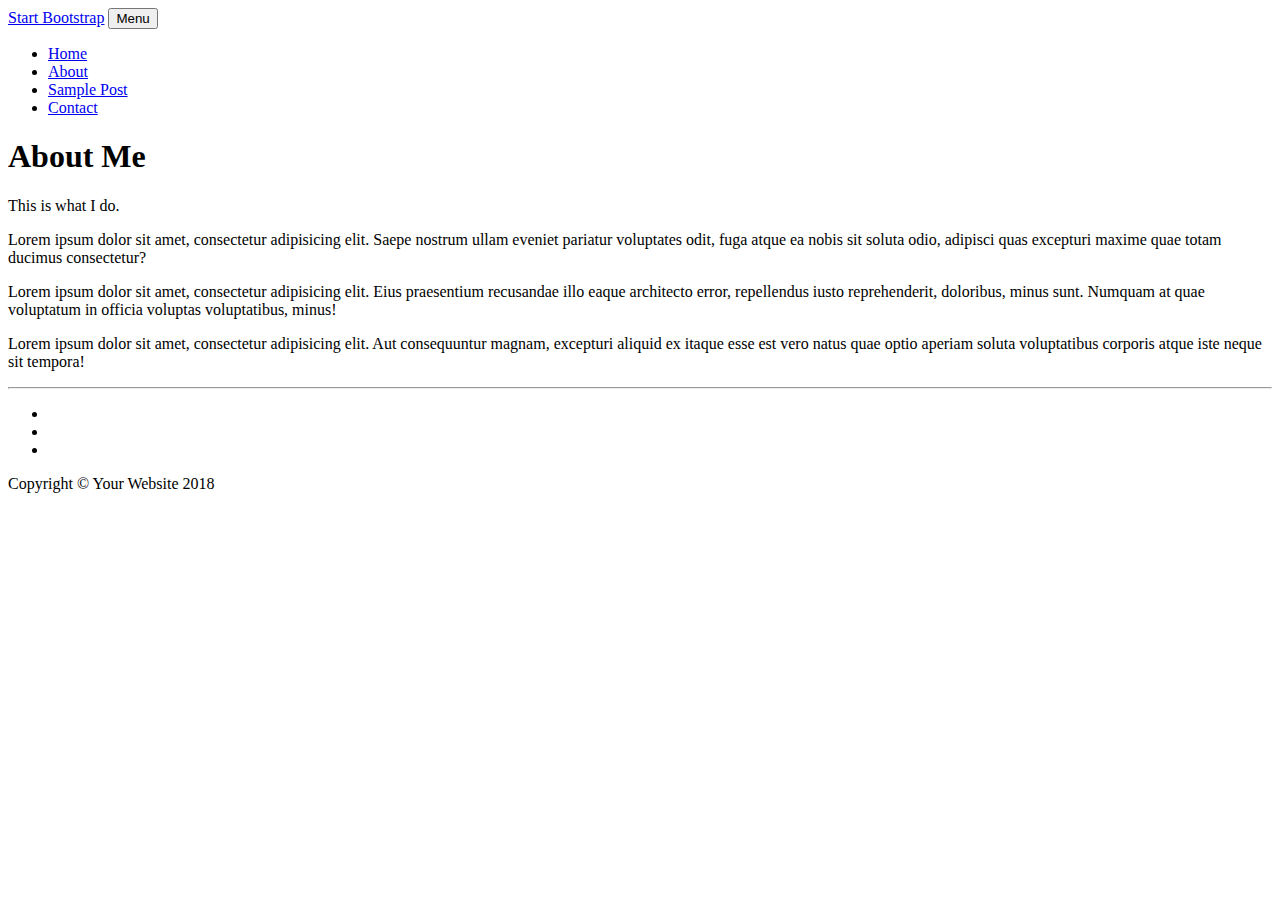
==== about.html @ 69140db0 "ad" ====
<!DOCTYPE html>
<html lang="en">

  <head>

    <meta charset="utf-8">
    <meta name="viewport" content="width=device-width, initial-scale=1, shrink-to-fit=no">
    <meta name="description" content="">
    <meta name="author" content="">

    <title>Clean Blog - Start Bootstrap Theme</title>

    <!-- Bootstrap core CSS -->
    <link href="vendor/bootstrap/css/bootstrap.min.css" rel="stylesheet">

    <!-- Custom fonts for this template -->
    <link href="vendor/font-awesome/css/font-awesome.min.css" rel="stylesheet" type="text/css">
    <link href='https://fonts.googleapis.com/css?family=Lora:400,700,400italic,700italic' rel='stylesheet' type='text/css'>
    <link href='https://fonts.googleapis.com/css?family=Open+Sans:300italic,400italic,600italic,700italic,800italic,400,300,600,700,800' rel='stylesheet' type='text/css'>

    <!-- Custom styles for this template -->
    <link href="css/clean-blog.min.css" rel="stylesheet">

  </head>

  <body>

    <!-- Navigation -->
    <nav class="navbar navbar-expand-lg navbar-light fixed-top" id="mainNav">
      <div class="container">
        <a class="navbar-brand" href="index.html">Start Bootstrap</a>
        <button class="navbar-toggler navbar-toggler-right" type="button" data-toggle="collapse" data-target="#navbarResponsive" aria-controls="navbarResponsive" aria-expanded="false" aria-label="Toggle navigation">
          Menu
          <i class="fa fa-bars"></i>
        </button>
        <div class="collapse navbar-collapse" id="navbarResponsive">
          <ul class="navbar-nav ml-auto">
            <li class="nav-item">
              <a class="nav-link" href="index.html">Home</a>
            </li>
            <li class="nav-item">
              <a class="nav-link" href="about.html">About</a>
            </li>
            <li class="nav-item">
              <a class="nav-link" href="post.html">Sample Post</a>
            </li>
            <li class="nav-item">
              <a class="nav-link" href="contact.html">Contact</a>
            </li>
          </ul>
        </div>
      </div>
    </nav>

    <!-- Page Header -->
    <header class="masthead" style="background-image: url('img/about-bg.jpg')">
      <div class="overlay"></div>
      <div class="container">
        <div class="row">
          <div class="col-lg-8 col-md-10 mx-auto">
            <div class="page-heading">
              <h1>About Me</h1>
              <span class="subheading">This is what I do.</span>
            </div>
          </div>
        </div>
      </div>
    </header>

    <!-- Main Content -->
    <div class="container">
      <div class="row">
        <div class="col-lg-8 col-md-10 mx-auto">
          <p>Lorem ipsum dolor sit amet, consectetur adipisicing elit. Saepe nostrum ullam eveniet pariatur voluptates odit, fuga atque ea nobis sit soluta odio, adipisci quas excepturi maxime quae totam ducimus consectetur?</p>
          <p>Lorem ipsum dolor sit amet, consectetur adipisicing elit. Eius praesentium recusandae illo eaque architecto error, repellendus iusto reprehenderit, doloribus, minus sunt. Numquam at quae voluptatum in officia voluptas voluptatibus, minus!</p>
          <p>Lorem ipsum dolor sit amet, consectetur adipisicing elit. Aut consequuntur magnam, excepturi aliquid ex itaque esse est vero natus quae optio aperiam soluta voluptatibus corporis atque iste neque sit tempora!</p>
        </div>
      </div>
    </div>

    <hr>

    <!-- Footer -->
    <footer>
      <div class="container">
        <div class="row">
          <div class="col-lg-8 col-md-10 mx-auto">
            <ul class="list-inline text-center">
              <li class="list-inline-item">
                <a href="#">
                  <span class="fa-stack fa-lg">
                    <i class="fa fa-circle fa-stack-2x"></i>
                    <i class="fa fa-twitter fa-stack-1x fa-inverse"></i>
                  </span>
                </a>
              </li>
              <li class="list-inline-item">
                <a href="#">
                  <span class="fa-stack fa-lg">
                    <i class="fa fa-circle fa-stack-2x"></i>
                    <i class="fa fa-facebook fa-stack-1x fa-inverse"></i>
                  </span>
                </a>
              </li>
              <li class="list-inline-item">
                <a href="#">
                  <span class="fa-stack fa-lg">
                    <i class="fa fa-circle fa-stack-2x"></i>
                    <i class="fa fa-github fa-stack-1x fa-inverse"></i>
                  </span>
                </a>
              </li>
            </ul>
            <p class="copyright text-muted">Copyright &copy; Your Website 2018</p>
          </div>
        </div>
      </div>
    </footer>

    <!-- Bootstrap core JavaScript -->
    <script src="vendor/jquery/jquery.min.js"></script>
    <script src="vendor/bootstrap/js/bootstrap.bundle.min.js"></script>

    <!-- Custom scripts for this template -->
    <script src="js/clean-blog.min.js"></script>

  </body>

</html>
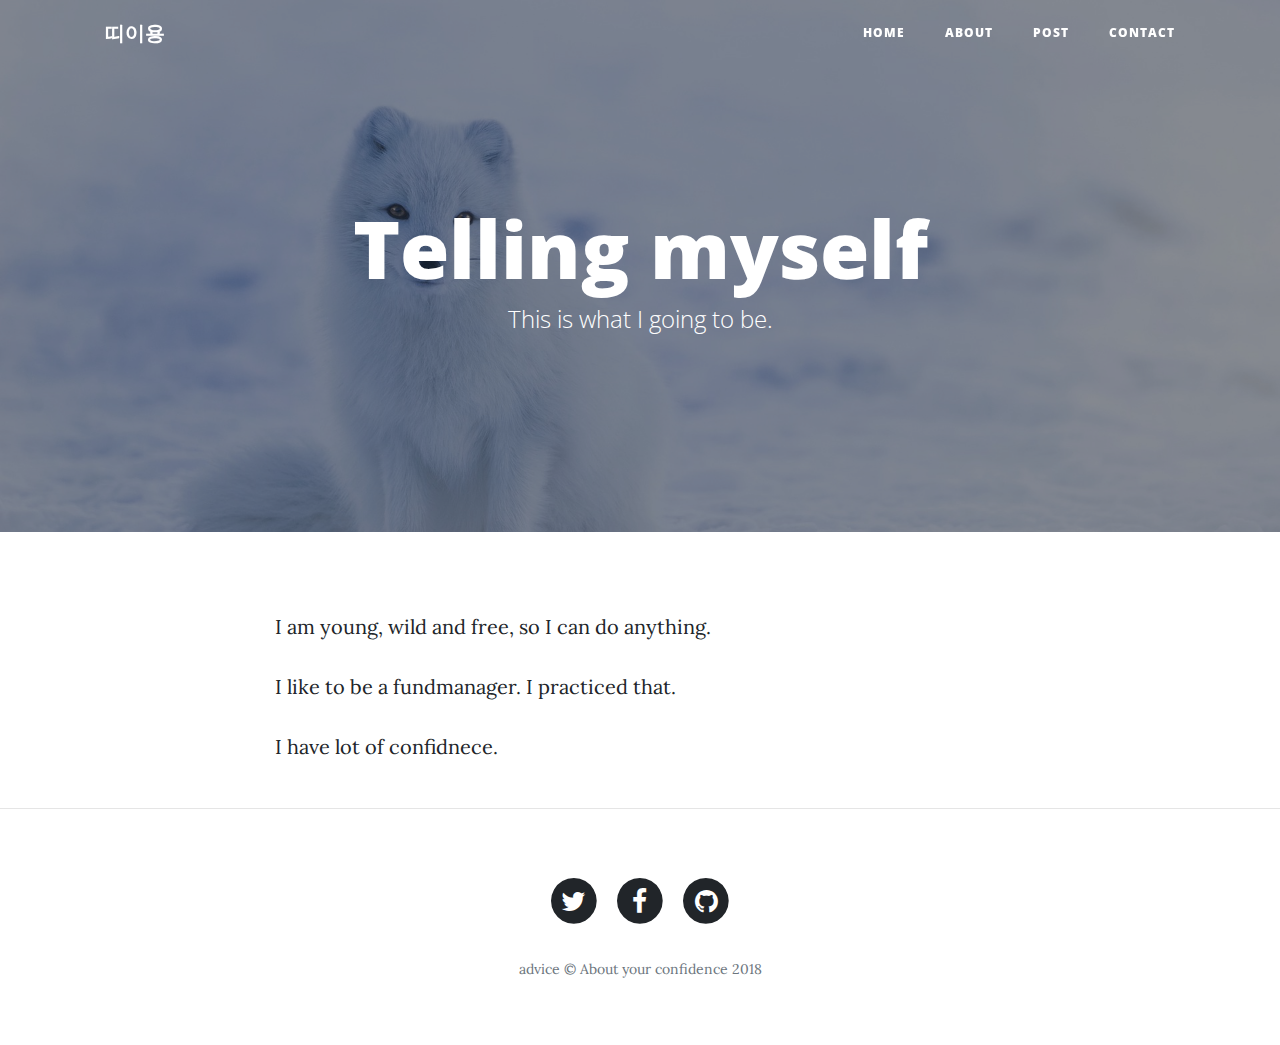
==== commit ac2a10e4: "Add files via upload" ====
--- a/about.html
+++ b/about.html
@@ -28,7 +28,7 @@
     <!-- Navigation -->
     <nav class="navbar navbar-expand-lg navbar-light fixed-top" id="mainNav">
       <div class="container">
-        <a class="navbar-brand" href="index.html">Start Bootstrap</a>
+        <a class="navbar-brand" href="index.html">띠이용</a>
         <button class="navbar-toggler navbar-toggler-right" type="button" data-toggle="collapse" data-target="#navbarResponsive" aria-controls="navbarResponsive" aria-expanded="false" aria-label="Toggle navigation">
           Menu
           <i class="fa fa-bars"></i>
@@ -42,7 +42,7 @@
               <a class="nav-link" href="about.html">About</a>
             </li>
             <li class="nav-item">
-              <a class="nav-link" href="post.html">Sample Post</a>
+              <a class="nav-link" href="post.html">Post</a>
             </li>
             <li class="nav-item">
               <a class="nav-link" href="contact.html">Contact</a>
@@ -53,14 +53,14 @@
     </nav>
 
     <!-- Page Header -->
-    <header class="masthead" style="background-image: url('img/about-bg.jpg')">
+    <header class="masthead" style="background-image: url('iceland-1979445_1920.jpg')">
       <div class="overlay"></div>
       <div class="container">
         <div class="row">
           <div class="col-lg-8 col-md-10 mx-auto">
             <div class="page-heading">
-              <h1>About Me</h1>
-              <span class="subheading">This is what I do.</span>
+              <h1>Telling myself</h1>
+              <span class="subheading">This is what I going to be.</span>
             </div>
           </div>
         </div>
@@ -71,9 +71,9 @@
     <div class="container">
       <div class="row">
         <div class="col-lg-8 col-md-10 mx-auto">
-          <p>Lorem ipsum dolor sit amet, consectetur adipisicing elit. Saepe nostrum ullam eveniet pariatur voluptates odit, fuga atque ea nobis sit soluta odio, adipisci quas excepturi maxime quae totam ducimus consectetur?</p>
-          <p>Lorem ipsum dolor sit amet, consectetur adipisicing elit. Eius praesentium recusandae illo eaque architecto error, repellendus iusto reprehenderit, doloribus, minus sunt. Numquam at quae voluptatum in officia voluptas voluptatibus, minus!</p>
-          <p>Lorem ipsum dolor sit amet, consectetur adipisicing elit. Aut consequuntur magnam, excepturi aliquid ex itaque esse est vero natus quae optio aperiam soluta voluptatibus corporis atque iste neque sit tempora!</p>
+          <p>I am young, wild and free, so I can do anything.</p>
+          <p>I like to be a fundmanager. I practiced that.</p>
+          <p>I have lot of confidnece.</p>
         </div>
       </div>
     </div>
@@ -111,7 +111,7 @@
                 </a>
               </li>
             </ul>
-            <p class="copyright text-muted">Copyright &copy; Your Website 2018</p>
+            <p class="copyright text-muted">advice &copy; About your confidence 2018</p>
           </div>
         </div>
       </div>
--- a/css/clean-blog.min.css
+++ b/css/clean-blog.min.css
@@ -0,0 +1 @@
+body{font-size:20px;color:#212529;font-family:Lora,'Times New Roman',serif}p{line-height:1.5;margin:30px 0}p a{text-decoration:underline}h1,h2,h3,h4,h5,h6{font-weight:800;font-family:'Open Sans','Helvetica Neue',Helvetica,Arial,sans-serif}a{color:#212529;-webkit-transition:all .2s;-moz-transition:all .2s;transition:all .2s}a:focus,a:hover{color:#0085a1}blockquote{font-style:italic;color:#868e96}.section-heading{font-size:36px;font-weight:700;margin-top:60px}.caption{font-size:14px;font-style:italic;display:block;margin:0;padding:10px;text-align:center;border-bottom-right-radius:5px;border-bottom-left-radius:5px}::-moz-selection{color:#fff;background:#0085a1;text-shadow:none}::selection{color:#fff;background:#0085a1;text-shadow:none}img::selection{color:#fff;background:0 0}img::-moz-selection{color:#fff;background:0 0}#mainNav{position:absolute;border-bottom:1px solid #e9ecef;background-color:#fff;font-family:'Open Sans','Helvetica Neue',Helvetica,Arial,sans-serif}#mainNav .navbar-brand{font-weight:800;color:#343a40}#mainNav .navbar-toggler{font-size:12px;font-weight:800;padding:13px;text-transform:uppercase;color:#343a40}#mainNav .navbar-nav>li.nav-item>a{font-size:12px;font-weight:800;letter-spacing:1px;text-transform:uppercase}@media only screen and (min-width:992px){#mainNav{border-bottom:1px solid transparent;background:0 0}#mainNav .navbar-brand{padding:10px 20px;color:#fff}#mainNav .navbar-brand:focus,#mainNav .navbar-brand:hover{color:rgba(255,255,255,.8)}#mainNav .navbar-nav>li.nav-item>a{padding:10px 20px;color:#fff}#mainNav .navbar-nav>li.nav-item>a:focus,#mainNav .navbar-nav>li.nav-item>a:hover{color:rgba(255,255,255,.8)}}@media only screen and (min-width:992px){#mainNav{-webkit-transition:background-color .2s;-moz-transition:background-color .2s;transition:background-color .2s;-webkit-transform:translate3d(0,0,0);-moz-transform:translate3d(0,0,0);-ms-transform:translate3d(0,0,0);-o-transform:translate3d(0,0,0);transform:translate3d(0,0,0);-webkit-backface-visibility:hidden}#mainNav.is-fixed{position:fixed;top:-67px;-webkit-transition:-webkit-transform .2s;-moz-transition:-moz-transform .2s;transition:transform .2s;border-bottom:1px solid #fff;background-color:rgba(255,255,255,.9)}#mainNav.is-fixed .navbar-brand{color:#212529}#mainNav.is-fixed .navbar-brand:focus,#mainNav.is-fixed .navbar-brand:hover{color:#0085a1}#mainNav.is-fixed .navbar-nav>li.nav-item>a{color:#212529}#mainNav.is-fixed .navbar-nav>li.nav-item>a:focus,#mainNav.is-fixed .navbar-nav>li.nav-item>a:hover{color:#0085a1}#mainNav.is-visible{-webkit-transform:translate3d(0,100%,0);-moz-transform:translate3d(0,100%,0);-ms-transform:translate3d(0,100%,0);-o-transform:translate3d(0,100%,0);transform:translate3d(0,100%,0)}}header.masthead{margin-bottom:50px;background:no-repeat center center;background-color:#868e96;background-attachment:scroll;position:relative;-webkit-background-size:cover;-moz-background-size:cover;-o-background-size:cover;background-size:cover}header.masthead .overlay{position:absolute;top:0;left:0;height:100%;width:100%;background-color:#212529;opacity:.5}header.masthead .page-heading,header.masthead .post-heading,header.masthead .site-heading{padding:200px 0 150px;color:#fff}@media only screen and (min-width:768px){header.masthead .page-heading,header.masthead .post-heading,header.masthead .site-heading{padding:200px 0}}header.masthead .page-heading,header.masthead .site-heading{text-align:center}header.masthead .page-heading h1,header.masthead .site-heading h1{font-size:50px;margin-top:0}header.masthead .page-heading .subheading,header.masthead .site-heading .subheading{font-size:24px;font-weight:300;line-height:1.1;display:block;margin:10px 0 0;font-family:'Open Sans','Helvetica Neue',Helvetica,Arial,sans-serif}@media only screen and (min-width:768px){header.masthead .page-heading h1,header.masthead .site-heading h1{font-size:80px}}header.masthead .post-heading h1{font-size:35px}header.masthead .post-heading .meta,header.masthead .post-heading .subheading{line-height:1.1;display:block}header.masthead .post-heading .subheading{font-size:24px;font-weight:600;margin:10px 0 30px;font-family:'Open Sans','Helvetica Neue',Helvetica,Arial,sans-serif}header.masthead .post-heading .meta{font-size:20px;font-weight:300;font-style:italic;font-family:Lora,'Times New Roman',serif}header.masthead .post-heading .meta a{color:#fff}@media only screen and (min-width:768px){header.masthead .post-heading h1{font-size:55px}header.masthead .post-heading .subheading{font-size:30px}}.post-preview>a{color:#212529}.post-preview>a:focus,.post-preview>a:hover{text-decoration:none;color:#0085a1}.post-preview>a>.post-title{font-size:30px;margin-top:30px;margin-bottom:10px}.post-preview>a>.post-subtitle{font-weight:300;margin:0 0 10px}.post-preview>.post-meta{font-size:18px;font-style:italic;margin-top:0;color:#868e96}.post-preview>.post-meta>a{text-decoration:none;color:#212529}.post-preview>.post-meta>a:focus,.post-preview>.post-meta>a:hover{text-decoration:underline;color:#0085a1}@media only screen and (min-width:768px){.post-preview>a>.post-title{font-size:36px}}.floating-label-form-group{font-size:14px;position:relative;margin-bottom:0;padding-bottom:.5em;border-bottom:1px solid #dee2e6}.floating-label-form-group input,.floating-label-form-group textarea{font-size:1.5em;position:relative;z-index:1;padding:0;resize:none;border:none;border-radius:0;background:0 0;box-shadow:none!important;font-family:Lora,'Times New Roman',serif}.floating-label-form-group input::-webkit-input-placeholder,.floating-label-form-group textarea::-webkit-input-placeholder{color:#868e96;font-family:Lora,'Times New Roman',serif}.floating-label-form-group label{font-size:.85em;line-height:1.764705882em;position:relative;z-index:0;top:2em;display:block;margin:0;-webkit-transition:top .3s ease,opacity .3s ease;-moz-transition:top .3s ease,opacity .3s ease;-ms-transition:top .3s ease,opacity .3s ease;transition:top .3s ease,opacity .3s ease;vertical-align:middle;vertical-align:baseline;opacity:0}.floating-label-form-group .help-block{margin:15px 0}.floating-label-form-group-with-value label{top:0;opacity:1}.floating-label-form-group-with-focus label{color:#0085a1}form .form-group:first-child .floating-label-form-group{border-top:1px solid #dee2e6}footer{padding:50px 0 65px}footer .list-inline{margin:0;padding:0}footer .copyright{font-size:14px;margin-bottom:0;text-align:center}.btn{font-size:14px;font-weight:800;padding:15px 25px;letter-spacing:1px;text-transform:uppercase;border-radius:0;font-family:'Open Sans','Helvetica Neue',Helvetica,Arial,sans-serif}.btn-primary{background-color:#0085a1;border-color:#0085a1}.btn-primary:active,.btn-primary:focus,.btn-primary:hover{color:#fff;background-color:#00657b!important;border-color:#00657b!important}.btn-lg{font-size:16px;padding:25px 35px}